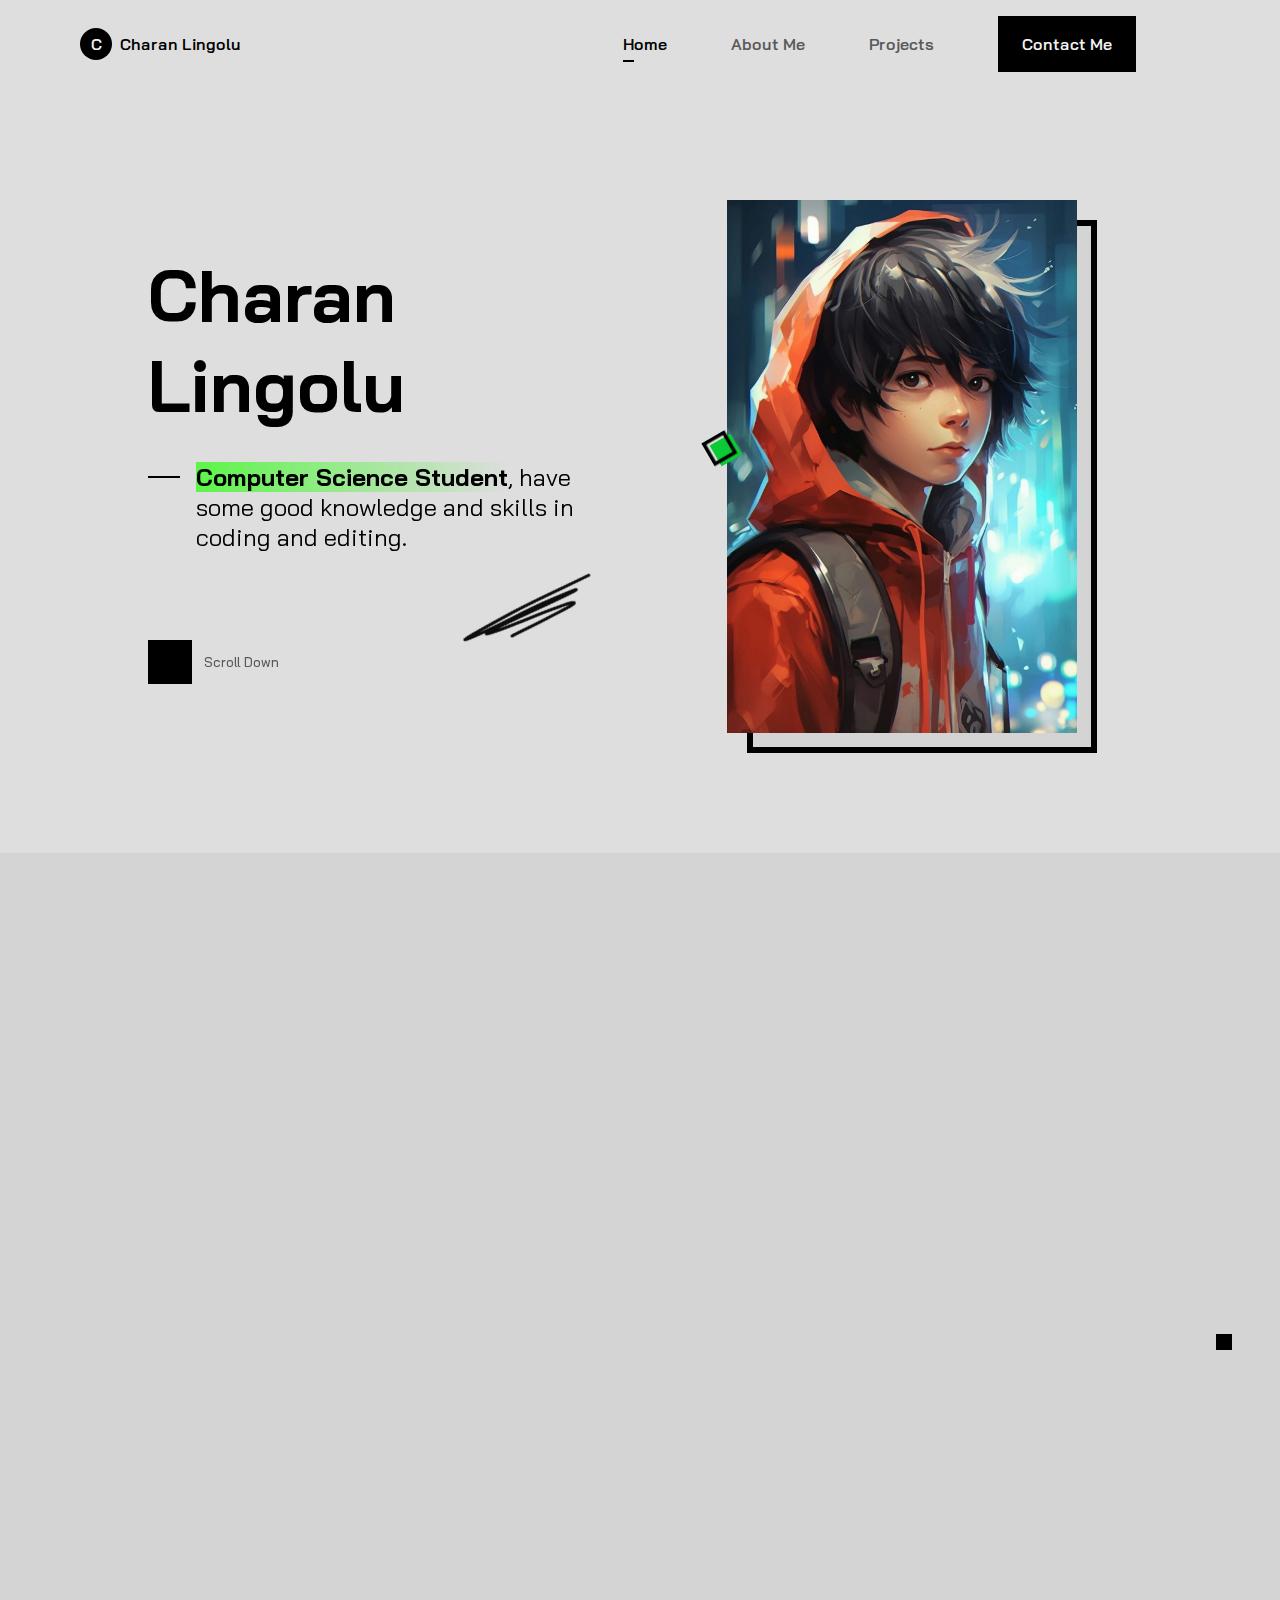
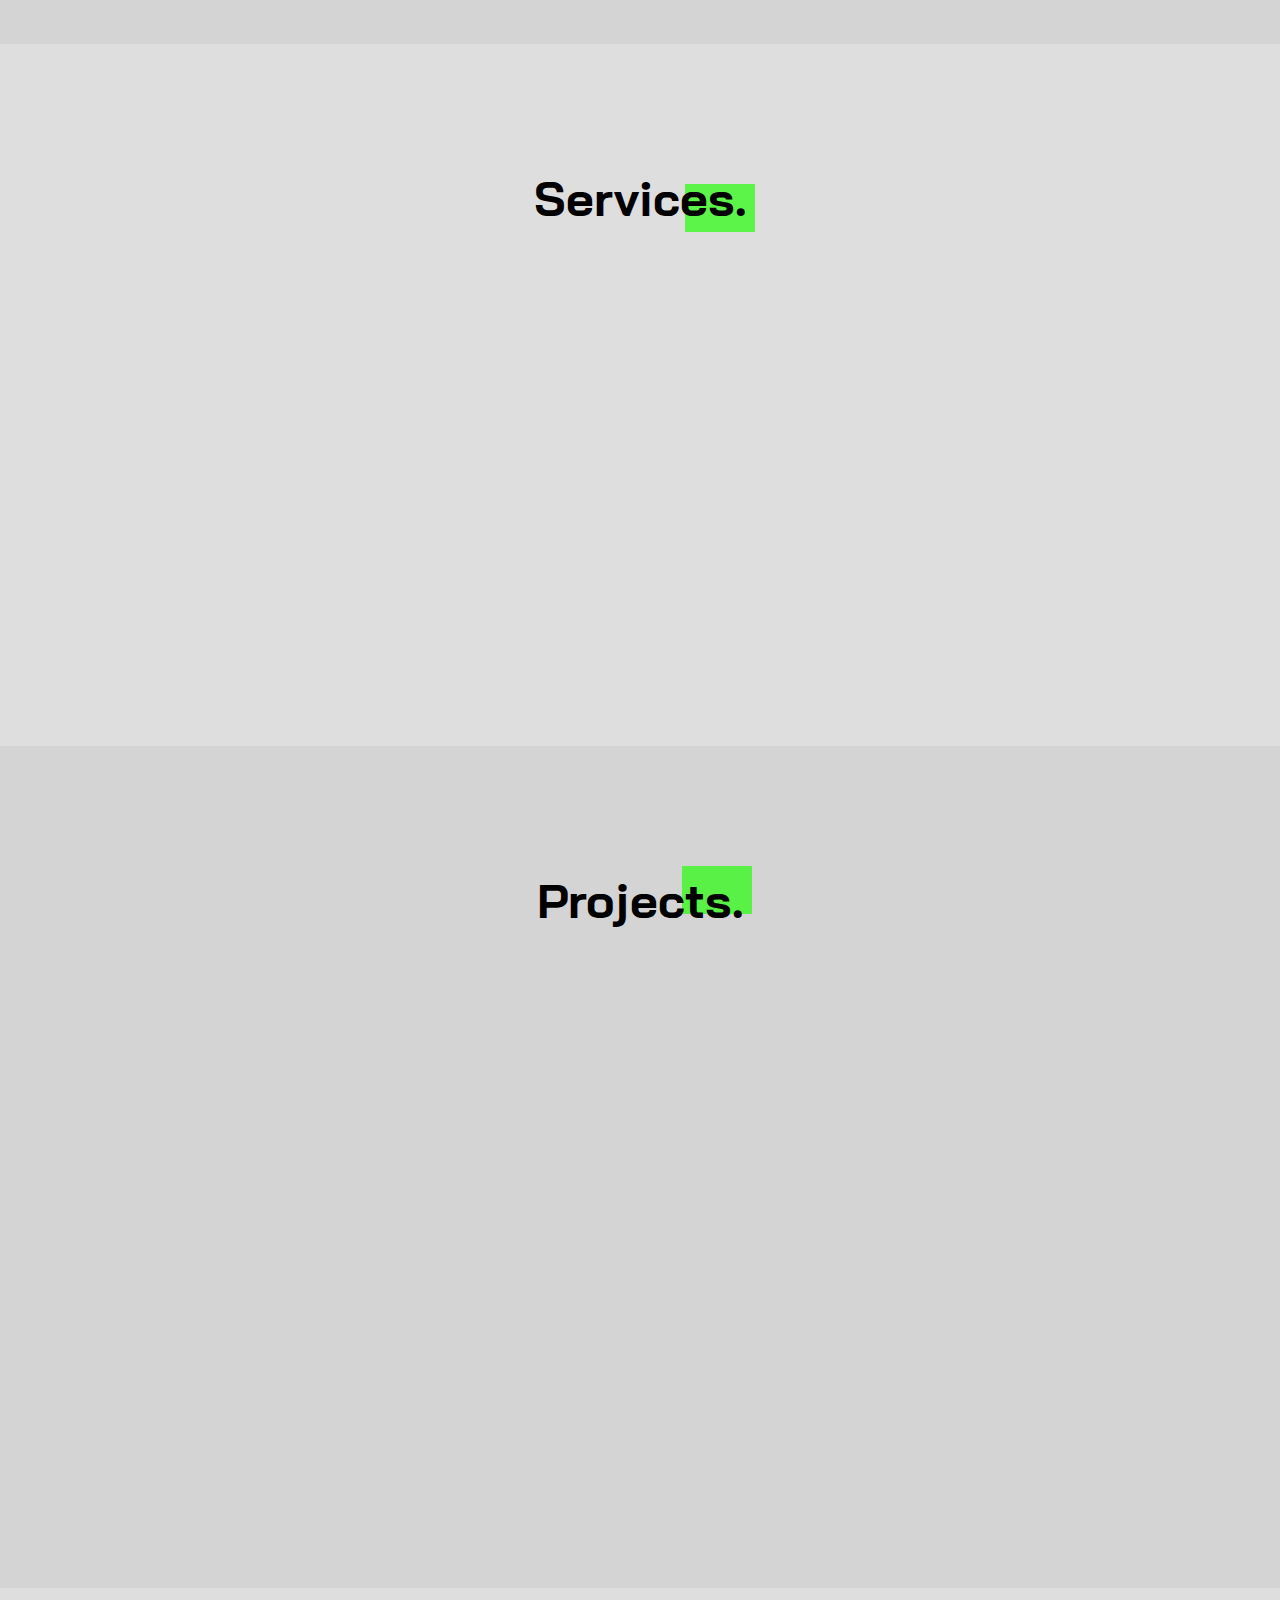
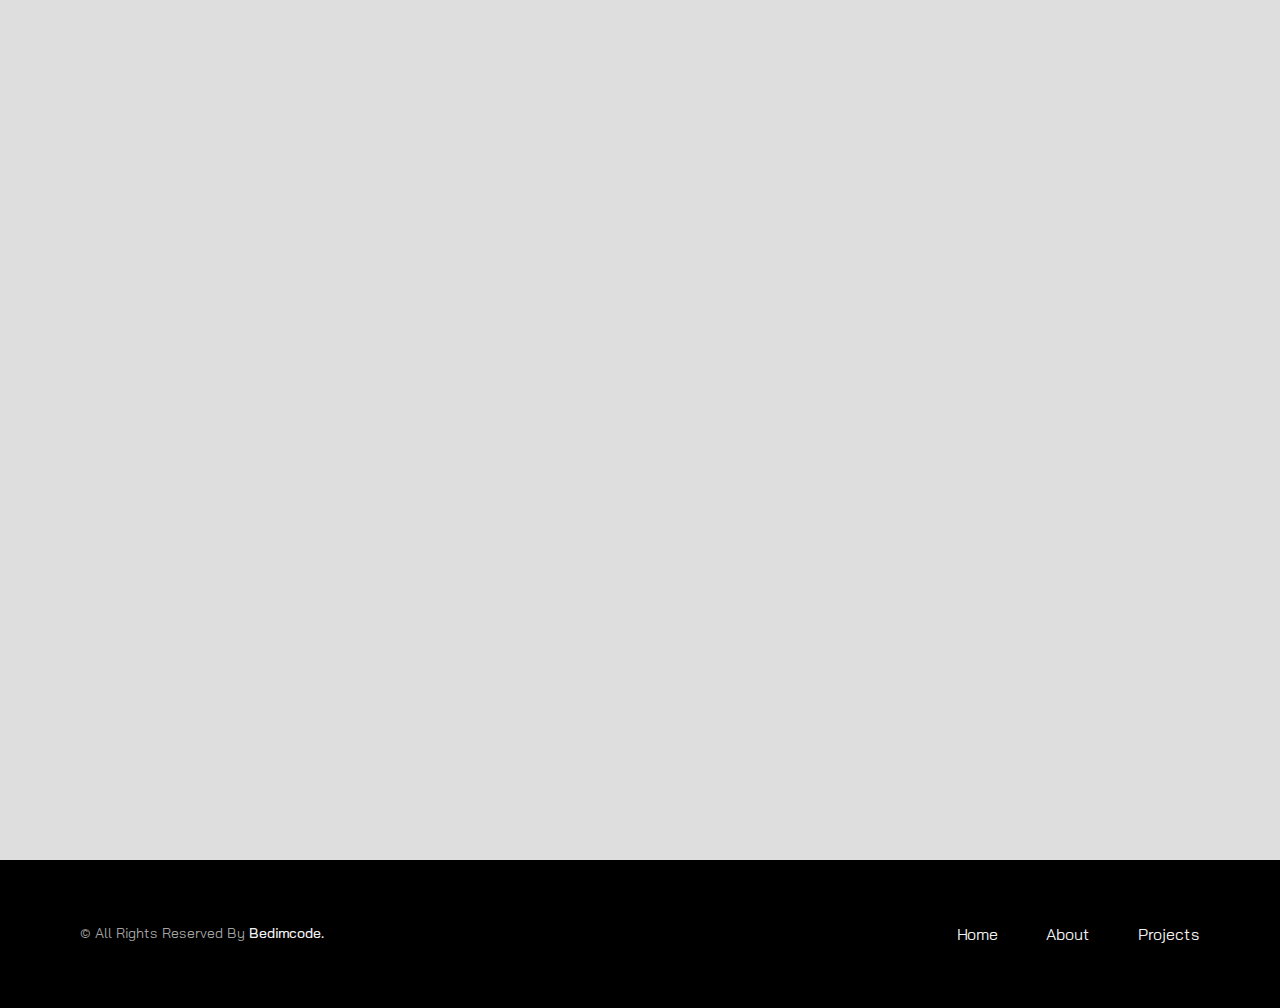
==== index.html @ b02ec32b "Add files via upload" ====
<!DOCTYPE html>
   <html lang="en">
   <head>
      <meta charset="UTF-8">
      <meta name="viewport" content="width=device-width, initial-scale=1.0">

      <!--=============== FAVICON ===============-->
      <link rel="shortcut icon" href="LC logo.jpg" type="image/x-icon">

      <!--=============== REMIXICONS ===============-->
      <link rel="stylesheet" href="https://cdnjs.cloudflare.com/ajax/libs/remixicon/3.5.0/remixicon.css" crossorigin="">

      <!--=============== CSS ===============-->
      <link rel="stylesheet" href="portfolio.css">

      <title>Responsive portfolio website Charan Lingolu</title>
   </head>
   <body>
      <!--==================== HEADER ====================-->
      <header class="header" id="header">
         <nav class="nav container">
            <a href="#" class="nav__logo">
                <span class="nav__logo-circle">C</span>
                <span class="nav__logo-name">Charan Lingolu</span>
            </a>

            <div class="nav__menu" id="nav-menu">
                <span class="nav__title">Menu</span>
                
                <h3 class="nav__name">Charan</h3>

                <ul class="nav__list">
                    <li class="nav__item">
                        <a href="#home" class="nav__link active-link">Home</a>
                    </li>

                    <li class="nav__item">
                        <a href="#about" class="nav__link">About Me</a>
                    </li>
                    
                    <li class="nav__item">
                        <a href="#projects" class="nav__link">Projects</a>
                    </li>

                    <li class="nav__item">
                        <a href="#contact" class="nav__link nav__link-button">Contact Me</a>
                    </li>
                </ul>

                <!-- Close button  -->
                <div class="nav__close" id="nav-close">
                    <i class="ri-close-line"></i>
                </div>
            </div>

            <div class="nav__buttons">
                <!-- Theme button -->
                <i class="ri-moon-line change-theme" id="theme-button"></i>

                <!-- Toggle button -->
                <div class="nav__toggle" id="nav-toggle">
                    <i class="ri-menu-4-line"></i>
                </div>
            </div>
         </nav>
      </header>

      <!--==================== MAIN ====================-->
      <main class="main">
         <!--==================== HOME ====================-->
            <section class="home section" id="home">
                <div class="home__container container grid">
                    <h1 class="home__name">
                        Charan Lingolu
                    </h1>

                    <div class="home__perfil">
                         <div class="home__image">
                            <img src="profile_1.1.jpg" alt="image" class="home__img">
                            <div class="home__shadow"></div>

                            <img src="curved-arrow.svg" alt="" class="home__arrow">
                            <img src="random-lines.svg" alt="" class="home__line">

                        <div class="geometric-box"></div>
                    </div>

                    <div class="home__social">
                        <a href="https://www.instagram.com/" target="_blank" class="home__social-link">
                            <i class="ri-instagram-line"></i>
                        </a>

                        <a href="https://www.linkedin.com/" target="_blank" class="home__social-link">
                            <i class="ri-linkedin-box-line"></i>
                        </a>

                        <a href="https://github.com/" target="_blank" class="home__social-link">
                            <i class="ri-github-line"></i>
                        </a>
                    </div>
                </div>

                <div class="home__info">
                    <p class="home__description">
                        <b>Computer Science Student</b>, have some good
                        knowledge and skills in coding and editing.  
                    </p>

                    <a href="#about" class="home__scroll">
                        <div class="home__scroll-box">
                            <i class="ri-arrow-down-s-line"></i>
                        </div>

                        <span class="home__scroll-text">Scroll Down</span>
                    </a>
                </div>
            </div>
         </section>

         <!--==================== ABOUT ====================-->
         <section class="about section" id="about">
            <div class="about__container container grid">
                <h2 class="section__title-1">
                    <span>About Me.</span>
                </h2>

                <div class="about__perfil">
                    <div class="about__image">
                        <img src="profile_2.1.jpg" alt="" class="about__img">

                        <div class="about__shadow"></div>

                        <div class="geometric-box"></div>
                        <img src="random-lines.svg" alt="" class="about__line">
                        <div class="about__box"></div>
                    </div>
                </div>

                <div class="about__info">
                    <p class="about__description">
                        Passionate about <b>Editing</b> of
                        <b>photo/video</b>, have some good
                        experience and usually post some of 
                        work in social media.
                    </p>

                    <ul class="about__list">
                        <li class="about__item">
                            <b>My Skills Are: </b> HTML, CSS, JS, 
                            Git & GitHub, PremierePro, Photoshop, AfterEffects.
                        </li>
                    </ul>
                    
                    <div class="about__buttons">
                        <a href="#contact" class="button">
                            <i class="ri-send-plane-line"></i>Contact Me
                        </a>

                        <a href="https://www.linkedin.com/" target="_blank" class="button__ghost">
                            <i class="ri-linkedin-box-line"></i>
                        </a>
                    </div>
                </div>
            </div>
         </section>

         <!--==================== SERVICES ====================-->
         <section class="services section">
            <h2 class="section__title-2">
                <span>Services.</span>
            </h2>

            <div class="services__container container grid">
                <article class="services__card">
                    <div class="services__border"></div>

                    <div class="services__content">
                        <div class="services__icon">
                            <div class="services__box"></div>
                            <i class="ri-layout-4-line"></i>
                        </div>

                        <h2 class="services__title">Web Design</h2>

                        <p class="services__description">
                            Beautiful and elegant designs with 
                            interfaces that are intuitive, efficient 
                            and pleasant  to use for the user.
                        </p>
                    </div>
                </article>

                <article class="services__card">
                    <div class="services__border"></div>

                    <div class="services__content">
                        <div class="services__icon">
                            <div class="services__box"></div>
                            <i class="ri-code-box-line"></i>
                        </div>

                        <h2 class="services__title">Development</h2>

                        <p class="services__description">
                            Custom web development tailored to your 
                            specifications, designed to provide a 
                            flawless user experience.
                        </p>
                    </div>
                </article>

                <article class="services__card">
                    <div class="services__border"></div>

                    <div class="services__content">
                        <div class="services__icon">
                            <div class="services__box"></div>
                            <i class="ri-smartphone-line"></i>
                        </div>

                        <h2 class="services__title">Editing</h2>

                        <p class="services__description">
                            Edit anykind of photo/video 
                            with some good design and pattern.
                        </p>
                    </div>
                </article>
            </div>
         </section>

         <!--==================== PROJECTS ====================-->
         <section class="projects section" id="projects">
            <h2 class="section__title-1">
                <span>Projects.</span>
            </h2>

            <div class="projects__container container grid">
            <!-- project 1 -->
                <article class="projects__card">
                    <div class="projects__image">
                        <img src="project-1.png" alt="image" class="projects__img">

                        <a href="https://CharanLingolu.github.io/Netflix/" class="projects__button button">
                            <i class="ri-arrow-right-up-line"></i>
                        </a>
                    </div>

                    <div class="projects__content">
                        <h3 class="projects__subtitle">Website</h3>
                        <h2 class="projects__title">Netflix Clone</h2>

                        <p class="projects__description">
                            I created a Netflix clone project using HTML and CSS, aiming to replicate the popular streaming platform's user interface and design. This project features a responsive layout that adapts to various screen sizes, just like the real Netflix website.
                        </p>
                    </div>

                    <div class="projects__buttons">
                        <a href="https://github.com/CharanLingolu/Netflix" target="_blank" class="projects__link">
                            <i class="ri-github-line"></i>View 
                        </a>
                    </div>
                </article>
                <!-- project 2 -->
                <article class="projects__card">
                    <div class="projects__image">
                        <img src="project-2.png" alt="image" class="projects__img">

                        <a href="https://CharanLingolu.github.io/weather/" class="projects__button button">
                            <i class="ri-arrow-right-up-line"></i>
                        </a>
                    </div>

                    <div class="projects__content">
                        <h3 class="projects__subtitle">Website</h3>
                        <h2 class="projects__title">weather</h2>

                        <p class="projects__description">
                            Just brought the weather experience to life with my HTML and CSS skills! Created a personalized Amazon clone from scratch, nailing down the layout, design, and details.I certainly learnt new things and gained experience during this journey.
                        </p>
                    </div>

                    <div class="projects__buttons">
                        <a href="https://github.com/CharanLingolu/weather" target="_blank" class="projects__link">
                            <i class="ri-github-line"></i>View 
                        </a>
                    </div>
                </article>
            </div>
         </section>

         <!--==================== CONTACT ====================-->
         <section class="contact section" id="contact">
            <div class="contact__container grid">
                <div class="contact__data">
                    <h2 class="section__title-2">
                        <span>Contact Me.</span>
                    </h2>

                    <p class="contact__description-1">
                        I will read all emails. Send me any 
                        message you want and I'll get back to you.
                    </p>

                    <p class="contact__description-2">
                        I need your <b>Name</b> and <b>Email Address</b>, but 
                        you won't receive anything other than your reply.
                    </p>

                    <div class="geometric-box"></div>
                </div>

                <div class="contact__mail">
                    <h2 class="contact__title">
                        Send Me A Message
                    </h2>

                    <form action="" class="contact__form" id="contact-form">
                        <div class="contact__group">
                            <div class="contact__box">
                                <input type="text" name="user_name" class="contact__input" id="name" required placeholder="First Name">
                                <label for="name" class="contact__label">First Name</label>
                            </div>
                            
                            <div class="contact__box">
                                <input type="email" name="user_email" class="contact__input" id="email" required placeholder="Email Address">
                                <label for="email" class="contact__label">Email Address</label>
                            </div>
                        </div>

                            <div class="contact__box">
                                <input type="text" name="user_subject" class="contact__input" id="subject" required placeholder="Subject">
                                <label for="subject" class="contact__label">Subject</label>
                            </div>

                            <div class="contact__box contact__area">
                                <textarea name="user_message" id="message" class="contact__input" required placeholder="Message"></textarea>
                                <label for="message" class="contact__label">Message</label>
                            </div>

                            <p class="contact__message" id="contact-message"></p>

                            <button type="submit" class="contact__button button">
                                <i class="ri-send-plane-line"></i>Send Message
                            </button>
                    </form>
                </div>

                <div class="contact__social">
                    <img src="curved-arrow.svg" alt="" class="contact__social-arrow">

                    <div class="contact__social-data">
                        <div>
                            <p class="contact__social-description-1">
                                Does not send emails
                            </p>

                            <p class="contact__social-description-2">
                                Write me on my social networks
                            </p>
                        </div>

                        <div class="contact__social-links">
                            <a href="https://www.facebook.com/" target="_blank" class="contact__social-link">
                                <i class="ri-facebook-circle-line"></i>
                            </a>

                            <a href="https://www.instagram.com/" target="_blank" class="contact__social-link">
                                <i class="ri-instagram-line"></i>
                            </a>

                            <a href="https://www.linkedin.com/" target="_blank" class="contact__social-link">
                                <i class="ri-linkedin-box-line"></i>
                            </a>
                        </div>
                    </div>
                </div>
            </div>
         </section>
      </main>

      <!--==================== FOOTER ====================-->
      <footer class="footer">
         <div class="footer__container container grid">
            <ul class="footer__links">
                <li>
                    <a href="#home" class="footer__link">Home</a>
                </li>

                <li>
                    <a href="#about" class="footer__link">About</a>
                </li>

                <li>
                    <a href="#projects" class="footer__link">Projects</a>
                </li>
            </ul>

            <span class="footer__copy">
                &#169; All Rights Reserved By 
                <a href="#">Bedimcode.</a>
            </span>
         </div>
      </footer>

      <!--========== SCROLL UP ==========-->
      <a href="#" class="scrollup" id="scroll-up">
        <i class="ri-arrow-up-s-line"></i>
      </a>

      <!--=============== SCROLLREVEAL ===============-->
      <script src="/scrollreveal.min.js"></script>
      
      <!--=============== EMAIL JS ===============-->
      <script src="https://cdn.jsdelivr.net/npm/@emailjs/browser@3/dist/email.min.js"></script>

      <!--=============== MAIN JS ===============-->
      <script src="portfolio.js"></script>
   </body>
</html>
---- portfolio.css ----
/*=============== GOOGLE FONTS ===============*/
@import url("https://fonts.googleapis.com/css2?family=Bai+Jamjuree:wght@400;500;600;700&display=swap");

/*=============== VARIABLES CSS ===============*/
:root {
  --header-height: 3.5rem;

  /*========== Colors ==========*/
  /*Color mode HSL(hue, saturation, lightness)*/
  --first-color: rgb(12, 202, 53);
  --black-color: hsl(0, 0%, 0%);
  --black-color-light: hsl(0, 0%, 40%);
  --white-color: hsl(0, 0%, 95%);
  --title-color: hsl(0, 0%, 0%);
  --text-color: hsl(0, 0%, 35%);
  --text-color-light: hsl(0, 0%, 64%);
  --body-color: hsl(0, 0%, 87%);
  --container-color: hsl(0, 0%, 83%);

  /*========== Font and typography ==========*/
  /*.5rem = 8px | 1rem = 16px ...*/
  --body-font: "Bai Jamjuree", sans-serif;
  --biggest-font-size: 2.5rem;
  --h1-font-size: 1.75rem;
  --h2-font-size: 1.25rem;
  --h3-font-size: 1.125rem;
  --normal-font-size: .938rem;
  --small-font-size: .813rem;
  --smaller-font-size: .75rem;

  /*========== Font weight ==========*/
  --font-regular: 400;
  --font-medium: 500;
  --font-semi-bold: 600;
  --font-bold: 700;

  /*========== z index ==========*/
  --z-tooltip: 10;
  --z-fixed: 100;
}

/*========== Responsive typography ==========*/
@media screen and (min-width: 1150px) {
  :root {
    --biggest-font-size: 4.5rem;
    --h1-font-size: 3rem;
    --h2-font-size: 1.5rem;
    --h3-font-size: 1.25rem;
    --normal-font-size: 1rem;
    --small-font-size: .875rem;
    --smaller-font-size: .813rem;
  }
}

/*=============== BASE ===============*/
* {
  box-sizing: border-box;
  padding: 0;
  margin: 0;
}

html {
  scroll-behavior: smooth;
}

body {
  font-family: var(--body-font);
  font-size: var(--normal-font-size);
  background-color: var(--body-color);
  color: var(--text-color);
  transition: background-color .4s; /* For dark mode*/
}

h1, h2, h3, h4 {
  color: var(--title-color);
  font-weight: var(--font-bold);
}

ul {
  list-style: none;
}

a {
  text-decoration: none;
}

img {
  display: block;
  max-width: 100%;
  height: auto;
}

/*=============== THEME ===============*/
.nav__buttons{
  display: flex;
  align-items: center;
  column-gap:  1rem;
}

.change-theme{
  font-size: 1.25rem;
  color: var(--title-color);
  cursor: pointer;
  transition: color .3s;
}

/*========== Variables Dark theme ==========*/
body.dark-theme{
  --first-color: rgb(12, 202, 53);
  --black-color: hsl(0, 0%, 18%);
  --black-color-light: hsl(0, 0%, 30%);
  --title-color: hsl(0, 0%, 95%);
  --text-color: hsl(0, 0%, 70%);
  --body-color: hsl(0, 0%, 8%);
  --container-color: hsl(0, 0%, 12%);
}

/*========== 
	Color changes in some parts of 
	the website, in dark theme
==========*/
.dark-theme .shadow-header{
  box-shadow: 0 1px 12px hsla(0, 0%, 0%, .6);
}

.dark-theme .section__title-1::after,
.dark-theme .section__title-2::after{
  background-color: hsla(113, 100%, 50%, 0.673);
}

.dark-theme :is(.home__arrow, .home__line, .about__line){
  filter: none;
}

.dark-theme .home__description b{
  background: linear-gradient(90deg,
              hsla(113, 100%, 50%, 0.673),
              hsla(14, 80%, 50%, .0));
}

.dark-theme .about__item b{
  background: linear-gradient(90deg,  
  hsla(12, 15%, 62%, 0.2),
  hsla(0, 0%, 0%, 0));
}

.dark-theme .projects__title{
  background: linear-gradient(90deg,  
  hsla(187, 21%, 59%, 0.177),
  hsla(0, 0%, 0%, 0));
}
.dark-theme :is(.button__ghost, .services__icon i){
  color: var(--white-color);
}

.dark-theme .projects__card:hover{
  background-color: var(--body-color);
}

.dark-theme :is(.contact__mail, .contact__input, .contact__label){
  background-color: var(--container-color);
}

.dark-theme .footer{
  background-color: hsl(0, 0%, 4%);
}

.dark-theme::-webkit-scrollbar{
  background-color: hsl(0, 0%, 20%);
}

.dark-theme::-webkit-scrollbar-thumb{
  background-color: hsl(0, 0%, 30%);
}

.dark-theme::-webkit-scrollbar-thumb:hover{
  background-color: hsl(0, 0%, 40%);
}

/*=============== REUSABLE CSS CLASSES ===============*/
.container {
  max-width: 1120px;
  margin-inline: 1.5rem;
}

.grid {
  display: grid;
  gap: 1.5rem;
}

.section {
  padding-block: 4rem 2rem;
}

.section__title-1, 
.section__title-2 {
  position: relative;
  font-size: var(--h1-font-size);
  width: max-content;
  margin: .75rem auto 2rem;
}

.section__title-1 span, 
.section__title-2 span {
  z-index: 5;
  position: relative;
}

.section__title-1::after, 
.section__title-2::after {
  content: "";
  width: 40px;
  height: 28px;
  background-color: hsla(113, 100%, 50%, 0.673);
  position: absolute;
  top: -4px;
  right: -8px;
}

.section__title-2::after {
  top: initial;
  bottom: -4px;
}

.geometric-box {
  position: absolute;
  width: 20px;
  height: 20px;
  background-color: var(--first-color);
  rotate: -30deg;
}

.geometric-box::after {
  content: "";
  position: absolute;
  width: 16px;
  height: 16px;
  border: 3px solid var(--black-color);
  left: -5px;
  top: -5px;
}

.main {
  overflow: hidden; /* For animation ScrollReveal */
}

/*=============== HEADER & NAV ===============*/
.header{
    position: fixed;
    width: 100%;
    top: 0;
    left: 0;
    background-color: var(--body-color);
    z-index: var(--z-fixed);
    transition: box-shadow .4s, background-color .4s;
}

.nav{
    position: relative;
    height: var(--header-height);
    display: flex;
    justify-content: space-between;
    align-items: center;
}

.nav__logo{
    display: flex;
    column-gap: .5rem;
    align-items: center;
    font-weight: var(--font-semi-bold);
    color: var(--title-color);
}

.nav__logo-circle,
.nav__toggle{
    width: 32px;
    height: 32px;
    background-color: var(--black-color);
    color: var(--white-color);
    display: grid;
    place-items: center;
}

.nav__logo-circle{
    border-radius: 50%;
}

.nav__toggle{
    font-size: 1.25rem;
    cursor: pointer;
}

/* Navigation for mobile devices */
@media screen and (max-width : 1150px){
    .nav__menu{
        position: fixed;
        top: -100%;
        left: 0;
        background-color: hsla(0, 0%, 0%, .75);
        width: 100%;
        padding-block: 1.8rem 5rem;
        text-align: center;
        backdrop-filter: blur(8px);
        transition: top .4s;
    }
}

.nav__title,
.nav__name,
.nav__close{
    color: var(--white-color);
}

.nav__title{
    display: block;
    font-size: var(--small-font-size);
    font-weight: var(--font-semi-bold);
    margin-bottom: 3.5rem;
}

.nav__name{
    position: relative;
    width: max-content;
    margin: 0 auto 3rem;
    font-size: var(--h2-font-size);
}

.nav__name::after,
.nav__name::before{
  content: '';
  width: 40px;
  height: 1px;
  background-color: var(--text-color-light);
  position: absolute;
  top: 50%;
  left: -4rem;
}

.nav__name::before{
  left: initial;
  right: -4rem;
}

.nav__list{
  display: flex;
  flex-direction: column;
  row-gap: 2.5rem;
} 

.nav__link{
  position: relative;
  color: var(--text-color-light);
  font-size: var(--h3-font-size);
  font-weight: var(--font-semi-bold);
  transition: color .3s;
}

.nav__link::after{
  content: '';
  width: 0;
  height: 2px;
  background-color: var(--white-color);
  position: absolute;
  left: 0;
  bottom: -.5rem;
  transform: width  .3s;
}

.nav__link:hover{
  color: var(--white-color);
}

.nav__link:hover::after{
  width: 25%;
}

.nav__close{
  position: absolute;
  font-size: 1.5rem;
  top: 1rem;
  right: 1.5rem;
  cursor: pointer;
}

/* Show menu */
.show-menu{
  top: 0;
}

/* Add shadow header */
.shadow-header{
  box-shadow: 0 1px 16px hsla(0, 0%, 0%, .12);
}

/* Active link */
.active-link{
  color: var(--white-color);
}

.active-link::after{
  width: 25%;
}

/*=============== HOME ===============*/
.home__container{
  padding-top: 2rem;
}

.home__name{
  font-size: var(--biggest-font-size);
  text-align: center;
}

.home__perfil{
  position: relative;
  justify-self: center;
}

.home__image{
  width: 220px;
}

.home__img{
  position: relative;
  z-index: 10;
}

.home__shadow{
  width: 100%;
  height: 100%;
  background-color: var(--container-color);
  position: absolute;
  bottom: -.75rem;
  right: -.75rem;
  border: 4px solid var(--black-color);
  z-index: 5;
  transition: background-color .4s;
}

.home__arrow,
.home__line{
  position: absolute;
  filter: invert(1);
  width: 50px;
  transition: filter .4s;
}

.home__arrow{
  left: 40%;
  bottom: -4rem;
}

.home__line{
  right: -2rem;
  bottom: -.5rem;
}

.home__perfil .geometric-box{
  top: 2.5rem;
  left: -.7rem;
  z-index: 10;
}

.home__social{
  height: max-content;
  position: absolute;
  left: -3rem;
  top: 0;
  bottom: 0;
  margin: auto 0;
  display: grid;
  row-gap: 1rem;
}

.home__social-link{
  background-color: var(--black-color-light);
  color: var(--white-color);
  font-size: 1.25rem;
  padding: 6px;
  display: grid;
  place-items: center;
  transition: background-color .3s;
}

.home__social-link:hover{
  background-color: var(--black-color);
}

.home__info{
  margin-top: 4rem;
}

.home__description{
  text-align: center;
  color: var(--title-color);
  margin-bottom: 1.5rem;
}

.home__description b{
  background: linear-gradient(90deg,  
              hsla(113, 100%, 50%, 0.673),
              hsla(14, 98%, 50%, 0));
}

.home__scroll{
  display: block;
  width: max-content;
  margin: 0 auto;
}

.home__scroll-text{
  display: none;
}

.home__scroll-box{
  background-color: var(--black-color);
  color: var(--white-color);
  width: 36px;
  height: 36px;
  display: grid;
  place-items: center;
  font-size: 1rem;
  cursor: pointer;
  overflow: hidden;
  transition: background-color .4s;
}

.home__scroll-box i{
  animation: scroll-down 3s infinite;
}

/* Animate scroll icon */
@keyframes scroll-down{
  0%{
    transform: translateY(-1rem);
    opacity: 0;
  }
  50%{
    transform: translateY(0);
    opacity: 1;
  }
  100%{
    transform: translateY(.6rem);
    opacity: 0;
  }
}

/*=============== BUTTON ===============*/
.button,
.button__ghost{
  display: flex;
  align-items: center;
  justify-content: center;
  column-gap: .5rem;
}

.button{
  background-color: var(--black-color);
  padding: 1.1rem 1.5rem;
  color: var(--white-color);
  font-weight: var(--font-medium);
  transition: background-color .4s;
}

.button i{
  font-size: 1.25rem;
}

.button:hover{
  background-color: var(--first-color);
}

.button__ghost{
  border: 3px solid var(--black-color);
  color: var(--black-color);
  padding: .5rem;
  transition: border .4s, color 4.s;
}

.button__ghost i{
  font-size: 1.25rem;
}

.button__ghost:hover{
  border: 3px solid var(--first-color);
}

/*=============== ABOUT ===============*/
.about{
  background-color: var(--container-color);
  transition: background-color .4s;
}

.about__container{
  row-gap: 0;
}

.about__perfil{
  position: relative;
  justify-self: center;
  margin-block: 2.5rem 4.5rem;
}

.about__image{
  width: 220px;
}

.about__img{
  position: relative;
  border: 4px solid var(--white-color);
  z-index: 1;
}

.about__shadow,
.about__line,
.about__box{
  position: absolute;
}

.about__shadow{
  width: 150px;
  height: 385px;
  background-color: var(--body-color);
  top: -2.5rem;
  right: -3.5rem;
  border-bottom: 4px solid var(--first-color);
  transition: background-color .4s;
}

.about__perfil .geometric-box{
  top: 1.5rem;
  right: -2.8rem;
}

.about__line{
  filter: invert(1);
  right: -1.25rem;
  top: 6rem;
  width: 50px;
  transition: filter .4s;
}

.about__box{
  width: 40px;
  height: 40px;
  background-color: var(--first-color);
  right: -.5rem;
  bottom: 1.5rem;
}

.about__info{
  padding-left: 1.25rem;
}

.about__description{
  position: relative;
  color: var(--title-color);
  margin-bottom: 1.5rem;
}

.about__description::after{
  content: '';
  width: 20px;
  height: 1px;
  background-color: var(--title-color);
  position: absolute;
  left: -1.75rem;
  top: .5rem;
}

.about__list{
  list-style:square;
  color: var(--title-color);
  margin-bottom: 3rem;
}
.about__item b{
  background: linear-gradient(90deg,  
  hsla(0, 0%, 0%, .2),
  hsla(0, 0%, 0%, 0));
}

.about__buttons{
  display: flex;
  justify-content: center;
  align-items: center;
  column-gap: 1rem;
}

/*=============== SERVICES ===============*/
.services__container{
  grid-template-columns: 250px;
  justify-content: center;
  row-gap: 2rem;
  padding-top: 1rem;
}

.services__card{
  position: relative;
}

.services__content{
  height: 100%;
  background-color: var(--body-color);
  border: 4px solid var(--black-color);
  padding: 6rem 1rem 3rem;
  z-index: 5;
  position: relative;
  transition: background-color .4s, border 4s;
}

.services__border{
  position: absolute;
  width: 100%;
  height: 100%;
  border: 4px solid var(--first-color);
  top: 0;
  left: 0;
  transition: transform .4s;
}

.services__card:hover .services__border{
  transform: translate(.75rem, .75rem)
}

.services__icon{
  position: relative;
  display: inline-block;
}

.services__icon i{
  font-size: 2rem;
  color: var(--black-color);
  position: relative;
  z-index: 5;
}

.services__box{
  position: absolute;
  width: 24px;
  height: 24px;
  background-color: var(--first-color);
  right: -2px;
  top: -2px;
}

.services__title{
  font-size: var(--h2-font-size);
  margin-bottom: 1.25rem;
}

/*=============== PROJECTS ===============*/
.projects{
  background-color: var(--container-color);
  transition: background-color .4s;
}

.projects__container{
  row-gap: 2rem;
}

.projects__card{
  padding: 1rem 1rem 2rem;
  transition: background-color .4s;
}

.projects__image{
  position: relative;
  margin-bottom: .75rem;
}

.projects__button{
  position: absolute;
  right: 1rem;
  bottom: -1.5rem;
  padding: 1rem;
}

.projects__content{
  margin-bottom: 1.25rem;
}

.projects__subtitle{
  position: relative;
  display: inline-block;
  font-size: var(--small-font-size);
  font-weight: var(--font-medium);
  color: var(--text-color);
  margin-bottom: .75rem;
  padding-left: 1.75rem;
}

.projects__subtitle::after{
  content: '';
  width: 20px;
  height: 1px;
  background-color: var(--text-color);
  position: absolute;
  top: 50%;
  left: 0;
}

.projects__title{
  font-size: var(--h3-font-size);
  margin-bottom: .75rem;
}
.projects__title{
  background: linear-gradient(90deg,  
  hsla(0, 0%, 0%, .1),
  hsla(0, 0%, 0%, 0));
}

.projects__buttons{
  display: flex;
  align-items: center;
  column-gap: 1rem;
}

.projects__link{
  display: flex;
  align-items: center;
  column-gap: .25rem;
  color: var(--text-color);
  font-size: var(--small-font-size);
  font-weight: var(--font-medium);
  transition: color .4s;
}

.projects__link i{
  font-size: 1.5rem;
  color: var(--title-color);
  transition: color .4s;
}

.projects__link:hover,
.projects__link:hover i{
  color: var(--first-color);
}

.projects__card:hover{
  background-color: var(--white-color);
}

/*=============== CONTACT ===============*/
.contact{
  padding-bottom: 0;
}

.contact__container{
  position: relative;
  grid-template-rows: 300px max-content max-content;
  row-gap: 0;
}

.contact__data{
  position: relative;
  width: 300px;
  height: 300px;
  background-color: var(--container-color);
  padding: 3rem 1.5rem 3.5rem;
  margin-left: auto;
  border-bottom: 4px solid var(--first-color);
  z-index: 5;
  transition: background-color .4s;
}

.contact__data .section__title-2{
  margin: 0 0 1.5rem;
  transform: translateX(-3rem);
}

.contact__description-1{
  color: var(--title-color);
  font-weight: var(--font-medium);
  margin-bottom: 2rem;
}

.contact__description-2{
  color: var(--title-color);
  font-size: var(--small-font-size);
}

.contact__data .geometric-box{
  top: 2rem;
  right: 2.5rem;
}

.contact__mail{
  position: relative;
  background-color: var(--black-color);
  padding: 5rem 1.5rem 2.5rem;
  margin-top: -2.5rem;
  transition: background-color .4s;
}

.contact__title{
  color: var(--white-color);
  font-size: var(--h2-font-size);
  margin-bottom: 2rem;
  text-align: center;
}

.contact__form,
.contact__group{
  display: grid;
  row-gap: 1.25rem;
}

.contact__form{
  position: relative;
}

.contact__box{
  position: relative;
  width: 100%;
  height: 58px;
}

.contact__input,
.contact__button{
  font-family: var(--body-font);
  font-size: var(--normal-font-size);
  outline: none;
  border: none;
}

.contact__input{
  position: absolute;
  width: 100%;
  height: 100%;
  background-color: var(--black-color);
  border: 3px solid var(--black-color-light);
  color: var(--white-color);
  padding: .5rem 1rem;
  font-weight: var(--font-medium);
  transition: border .4s, background-color .4s;
}

.contact__input::placeholder{
  color: var(--text-color-light);
  transition: opacity .4s;
}

.contact__input:focus{
  border: 3px solid var(--white-color);
}

.contact__input:-webkit-autofill{
  transition: background-color 6000s, color 6000s;
}

.contact__label{
  position: absolute;
  top: 8px;
  left: 10px;
  color: var(--text-color-light);
  font-size: var(--small-font-size);
  font-weight: var(--font-medium);
  background-color: var(--black-color);
  padding: 8px;
  pointer-events: none;
  transition: top .4s, opacity .4s, background-color .4s;
  opacity: 0;
}

.contact__form .contact__area{
  height: 10rem;
}

.contact__area textarea{
  resize: none;
  padding-top: 1rem;
}

.contact__button{
  background-color: var(--first-color);
  cursor: pointer;
}

/* Opaque placeholder */
.contact__input:focus::placeholder{
  opacity: 0;
}

/* Move label up & sticky label */
.contact__input:focus + .contact__label,
.contact__input:not(:placeholder-shown).contact__input:not(:focus) + .contact__label{
  opacity: 1;
  top: -16px;
}

.contact__social{
  display: grid;
  row-gap: 1rem;
  background-color: hsl(0, 0%, 10%);
  padding-block: 1rem 2rem;
  text-align: center;
}

.contact__social-arrow{
  width: 32px;
  margin: 0 auto;
}

.contact__social-data{
  display: flex;
  flex-direction: column;
  row-gap: 1.5rem;
}

.contact__social-description-1{
  color: var(--text-color-light);
  font-size: var(--small-font-size);
  margin-bottom: .5rem;
}

.contact__social-description-2{
  color: var(--white-color);
  font-size: var(--small-font-size);
  font-weight: var(--font-semi-bold);
}

.contact__social-links{
  display: flex;
  justify-content: center;
  column-gap: .75rem;
}

.contact__social-link{
  background-color: var(--black-color-light);
  padding: 6px;
  color: var(--white-color);
  font-size: 1.25rem;
  display: grid;
  place-items: center;
  transition: background-color .3s;
}

.contact__social-link:hover{
  background-color: var(--first-color);
}

.contact__message{
  color: var(--white-color);
  font-size: var(--small-font-size);
  position: absolute;
  bottom: -1.6rem;
  left: 0;
}

/*=============== FOOTER ===============*/
.footer{
  background-color: var(--black-color);
}

.footer__container{
  padding-block: 3rem 2rem;
  row-gap: 2.5rem;
}

.footer__links{
  display: flex;
  justify-content: center;
  column-gap: 2rem;
}

.footer__link{
  color: var(--white-color);
  transition: color .4s;
}

.footer__link:hover{
  color: var(--text-color-light);
}

.footer__copy{
  color: var(--text-color-light);
  font-size: var(--small-font-size);
  text-align: center;
}

.footer__copy a{
  color: var(--white-color);
  font-weight: var(--font-medium);
}

/*=============== SCROLL BAR ===============*/
::-webkit-scrollbar{
  width: .6rem;
  border-radius: .5rem;
  background-color: hsl(0, 0%, 65%);
}

::-webkit-scrollbar-thumb{
  border-radius: .5rem;
  background-color: hsl(0, 0%, 55%);
}

::-webkit-scrollbar-thumb:hover{
  background-color: hsl(0, 0%, 45%);
}

/*=============== SCROLL UP ===============*/
.scrollup{
  position: fixed;
  right: 1rem;
  bottom: -50%;
  background-color: var(--black-color);
  display: inline-flex;
  padding: 8px;
  font-size: 1.25rem;
  color: var(--white-color);
  z-index: var(--z-tooltip);
  transition: bottom .4s, transform .4s, background-color .4s;
}

.scrollup:hover{
  transform: translateY(-.5rem);
}

/* Show Scroll Up */
.show-scroll{
  bottom: 3rem;
}

/*=============== BREAKPOINTS ===============*/
/* For small devices */
@media screen and (max-width: 340px){
  .container{
    margin-inline: 1rem;
  }

  .home__image{
    width: 180px;
  }

  .about__image{
    width: 180px;
  }
  .about__shadow{
    height: 330px;
    right: -2.5rem;
  }

  .contact___data{
    width: 100%;
  }
  .contact___data .section__title-2{
    transform: translate(0);
  }
}

/* For medium devices */
@media screen and (min-width: 576px){
  .home__container,
  .about__container,
  .projects__container{
    grid-template-columns: 350px;
    justify-content: center;
  }

  .contact__data{
    width: 350px;
    padding: 4rem 1.5rem;
    margin-inline: auto;
  }
  .contact__container{
    grid-template-columns: 500px;
    justify-content: center;
  }
  .contact__group{
    grid-template-columns: repeat(2, 1fr);
    column-gap: 1rem;
  }
  .contact__social{
    background-color: transparent;
  }
  .contact__social-arrow{
    filter: invert(1);
  }
  .contact__social-description-1{
    color: var(--text-color);
  }
  .contact__social-description-2{
    color: var(--title-color);
  }
  .dark-theme .contact__social-arrow{
    filter: none;
  }
}

@media screen and (min-width: 768px){
  .services__container{
    grid-template-columns: repeat(2, 250px);
  }

  .projects__container{
    grid-template-columns: repeat(2, 350px);
  }
}

/* For large devices */
@media screen and (min-width: 1150px){
  .container{
    margin-inline: auto;
  }

  .section{
    padding-block: 7rem 2rem;
  }
  .section__title-1::after,
  .section__title-2::after{
    width: 70px;
    height: 48px;
  }

  .geometric-box{
    transform: scale(1.2);
  }

  .nav{
    height: calc(var(--header-height) + 2rem);
    column-gap: 4rem;
  }
  .nav__close,
  .nav__toggle,
  .nav__title,
  .nav__name{
    display: none;
  }
  .nav__list{
    flex-direction: row;
    column-gap: 4rem;
  }
  .nav__menu{
    margin-left: auto;
  }
  .nav__link{
    color: var(--text-color);
    font-size: var(--normal-font-size);
  }
  .nav__link:hover{
    color: var(--title-color);
  }
  .nav__link::after{
    background-color: var(--title-color);
  }

  .active-link{
    color: var(--title-color);
  }

  .nav__link-button{
    background-color: var(--black-color);
    color: var(--white-color);
    padding: 1.1rem 1.5rem;
  }
  .nav__link-button:hover{
    color: var(--white-color);
  }
  .nav__link-button::after{
    background-color: transparent;
  }

  .change-theme{
    color: var(--text-color);
  }
  .change-theme:hover{
    color: var(--title-color);
  }

  .home__container{
    grid-template-columns: repeat(2, 460px);
    gap: 2rem 4rem;
    align-items: center;
    padding-block: 5.5rem;
  }
  .home__perfil{
    grid-column: 2 / 3;
    grid-row: 1 / 3;
  }
  .home__image{
    width: 350px;
  }
  .home__shadow{
    right: -1.25rem;
    bottom: -1.25rem;
    border: 6px solid var(--black-color);
  }
  .home__name,
  .home__description{
    text-align: initial;
  }
  .home__name{
    align-self: flex-end;
  }
  .home__info{
    margin-top: 0;
    align-self: flex-start;
  }
  .home__description{
    position: relative;
    font-size: var(--h2-font-size);
    margin-bottom: 5.5rem;
    padding-left: 3rem;
  }
  .home__description::after{
    content: '';
    width: 32px;
    height: 2px;
    background-color: var(--title-color);
    position: absolute;
    left: 0;
    top: 14px;
  }
  .home__scroll{
    margin: 0;
    display: flex;
    align-items: center;
    column-gap: .75rem;
  }
  .home__scroll-text{
    display: block;
    color: var(--text-color);
    font-size: var(--smaller-font-size);
    font-weight: var(--font-medium);
  }
  .home__scroll-box{
    width: 44px;
    height: 44px;
  }
  .home__scroll-box i{
    font-size: 1.25rem;
  }
  .home__perfil .geometric-box{
    top: 15rem;
  }
  .home__arrow{
    top: 4.5rem;
    left: -8rem;
    rotate: 80deg;
    width: 80px;
  }
  .home__line{
    left: -15rem;
    bottom: 4rem;
    width: 80px;
    rotate: 30deg;
  } 
  .home__social{
    left: initial;
    right: -6rem,;
  }
  .home__social-link{
    font-size: 1.25rem;
    padding: .5rem;
  }

  .about__container{
    grid-template-columns: 440px 525px;
    gap: 1rem 9rem;
    align-items: center;
    padding-block: 1rem;
  }
  .about__perfil{
    order: -1;
    grid-row: 1 / 3;
  }
  .about__image{
    width: 350px;
  }
  .about__img{
    border: 8px solid var(--white-color);
  }
  .about__shadow{
    width: 240px;
    height: 615px;
    top: -4rem;
    right: -5.5rem;
    border-bottom: 6px solid var(--first-color);
  }
  .about__perfil .geometric-box{
    right: -4rem;
    top: -2rem;
  }
  .about__line{
    width: 80px;
    right: -2rem;
    top: 10rem;
  }
  .about__box{
    width: 64px;
    height: 64px;
    right: -.75rem;
  }
  .about__container .section__title-1{
    align-self: flex-end;
    margin-inline: 0;
  }
  .about__info{
    align-self: flex-start;
    padding-left: 3rem;
  }
  .about__description{
    font-size: var(--h2-font-size);
    margin-bottom: 2rem;
  }
  .about__description::after{
    width: 32px;
    height: 2px;
    left: -3rem;
    top: 14px;
  }
  .about__list{
    margin-bottom: 5rem;
  }
  .about__buttons{
    justify-content: initial;
  }

  .button__ghost{
    padding: .75rem;
  }
  .button__ghost i{
    font-size: 1.5rem;
  }

  .services__container{
    grid-template-columns: repeat(3, 282px);
    column-gap: 5rem;
    padding-block: 3rem 5rem;
  }
  .services__content{
    padding: 6.5rem 1.5rem 3.5rem;
    border: 6px solid var(--black-color);
  }
  .services__icon i{
    font-size: 3rem;
  }
  .services__box{
    width: 32px;
    height: 32px;
  }
  .services__title{
    margin-bottom: 1.5rem;
  }
  .services__card:hover .services__border{
    transform: translate(1.25rem, 1.25rem);
  }

  .projects__container{
    grid-template-columns: repeat(3, 352px);
    padding-block: 3rem 1rem;
  }
  .projects__card{
    padding: 1.25rem 1.25rem 2.5rem;
  }
  .projects__image{
    margin-bottom: 1rem;
  }
  .projects__content{
    margin-bottom: 2rem;
  }
  .projects__button{
    right: 1.25rem;
  }

  .contact__container{
    grid-template-columns: 440px 670px;
    grid-template-rows: initial;
    padding-bottom: 2rem;
  }
  .contact__mail{
    grid-column: 2 / 3;
    grid-row: 1 / 3;
    padding: 7rem 5.5rem 6rem 7.5rem;
    margin-top: 0;
  }
  .contact__title{
    font-size: var(--h3-font-size);
    text-align: initial;
  }
  .contact__box{
    height: 60px;
  }
  .contact__form .contact__area{
    height: 11rem;
  }
  .contact__button{
    margin-top: 1.25rem;
    width: max-content;
  }
  .contact__data{
    width: 392px;
    height: 375px;
    padding: 4.5rem 3.5rem 3.5rem;
    margin: 7.5rem 0 0 8rem;
    border-bottom: 6px solid var(--first-color);
  }
  .contact__data .section__title-2{
    margin: 0 0 2rem;
    transform: translate(-6.5rem);
  }
  .contact__social{
    margin-left: 8rem;
    text-align: initial;
  }
  .contact__social-data{
    flex-direction: row;
    align-items: center;
    column-gap: 1.25rem;
  }
  .contact__social-arrow{
    width: 40px;
  }
  .contact__social-link{
    font-size: 1.5rem;
    padding: .5rem;
  } 
  .contact__message{
    bottom: -2.5rem;
  }
  .dark-theme .contact__data{
    box-shadow: 4px 0 8px hsla(0, 0%, 4%, .3);
  }

  .footer__container{
    padding-block: 4rem;
    grid-template-columns: repeat(2, max-content);
    justify-content: space-between;
  }
  .footer__links{
    column-gap: 3rem;
    order: 1;
  }
   
  .scrollup{
    right: 3rem;
  }
}
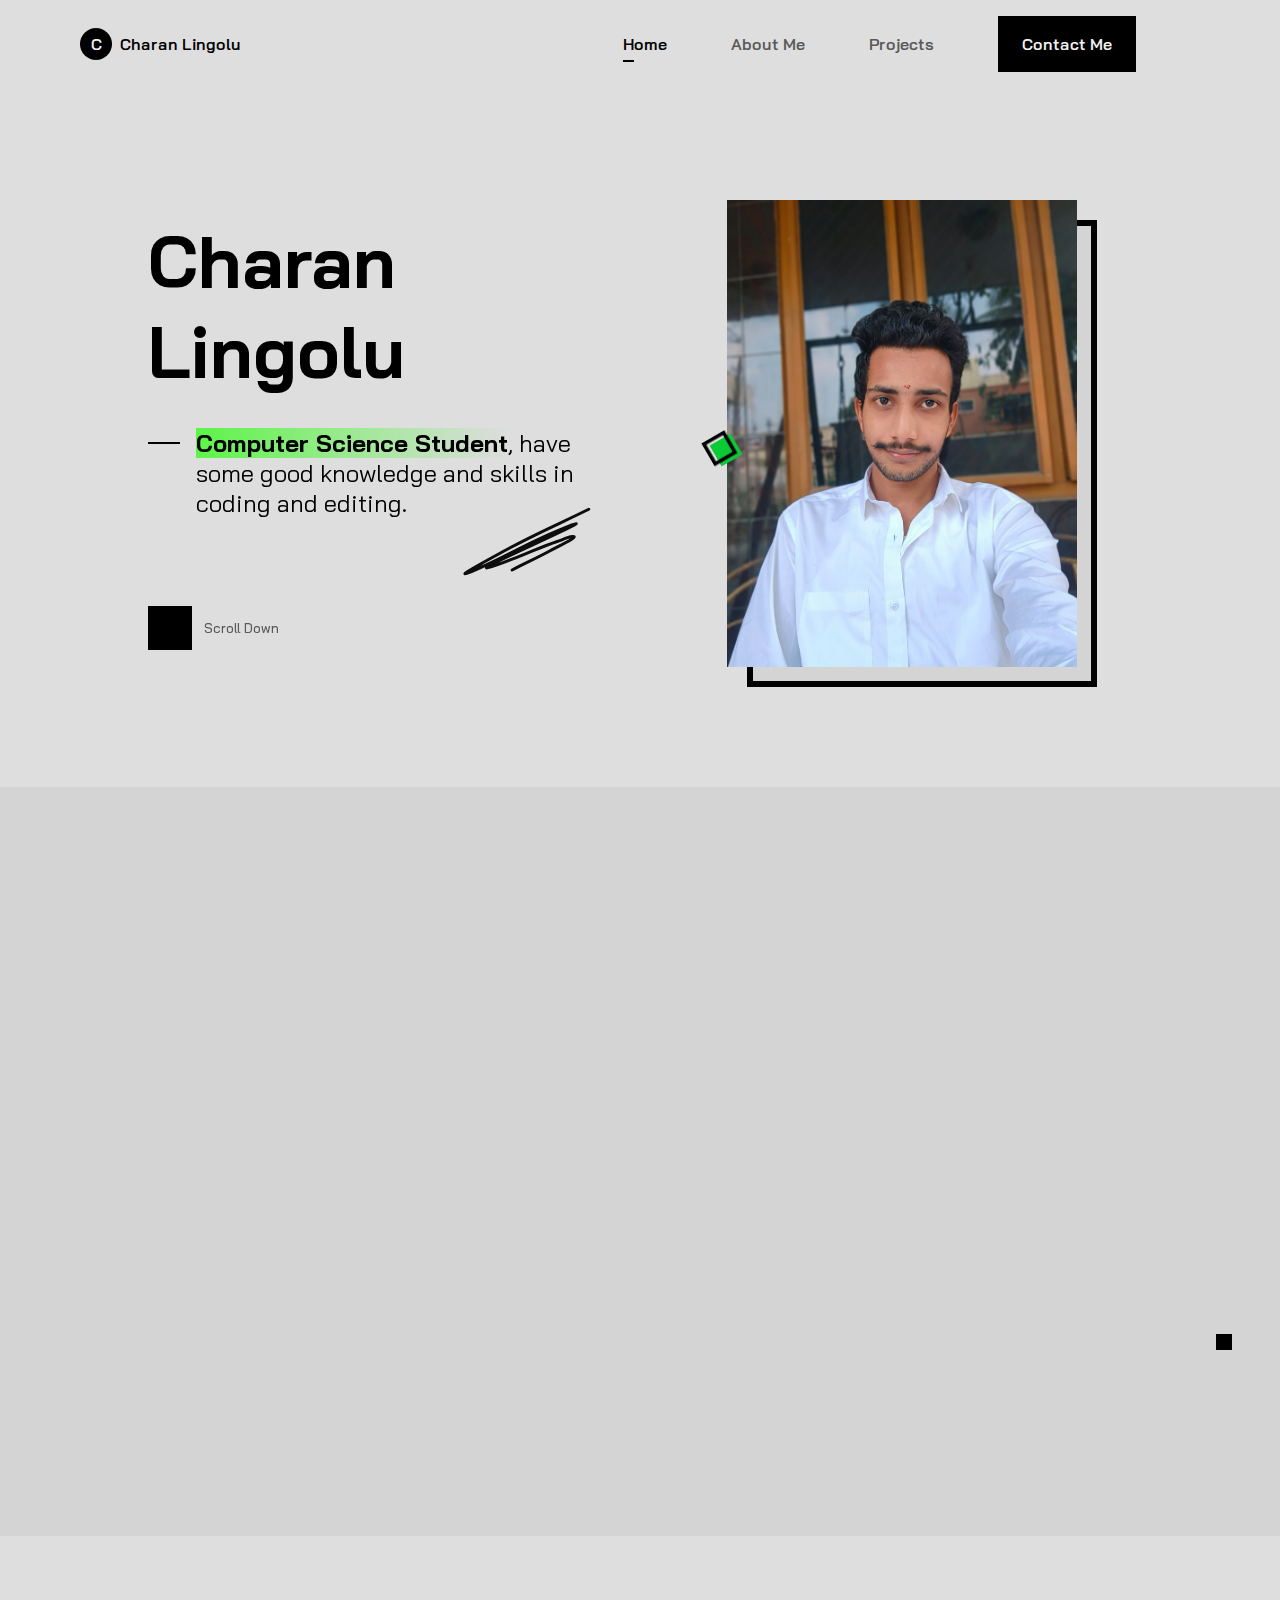
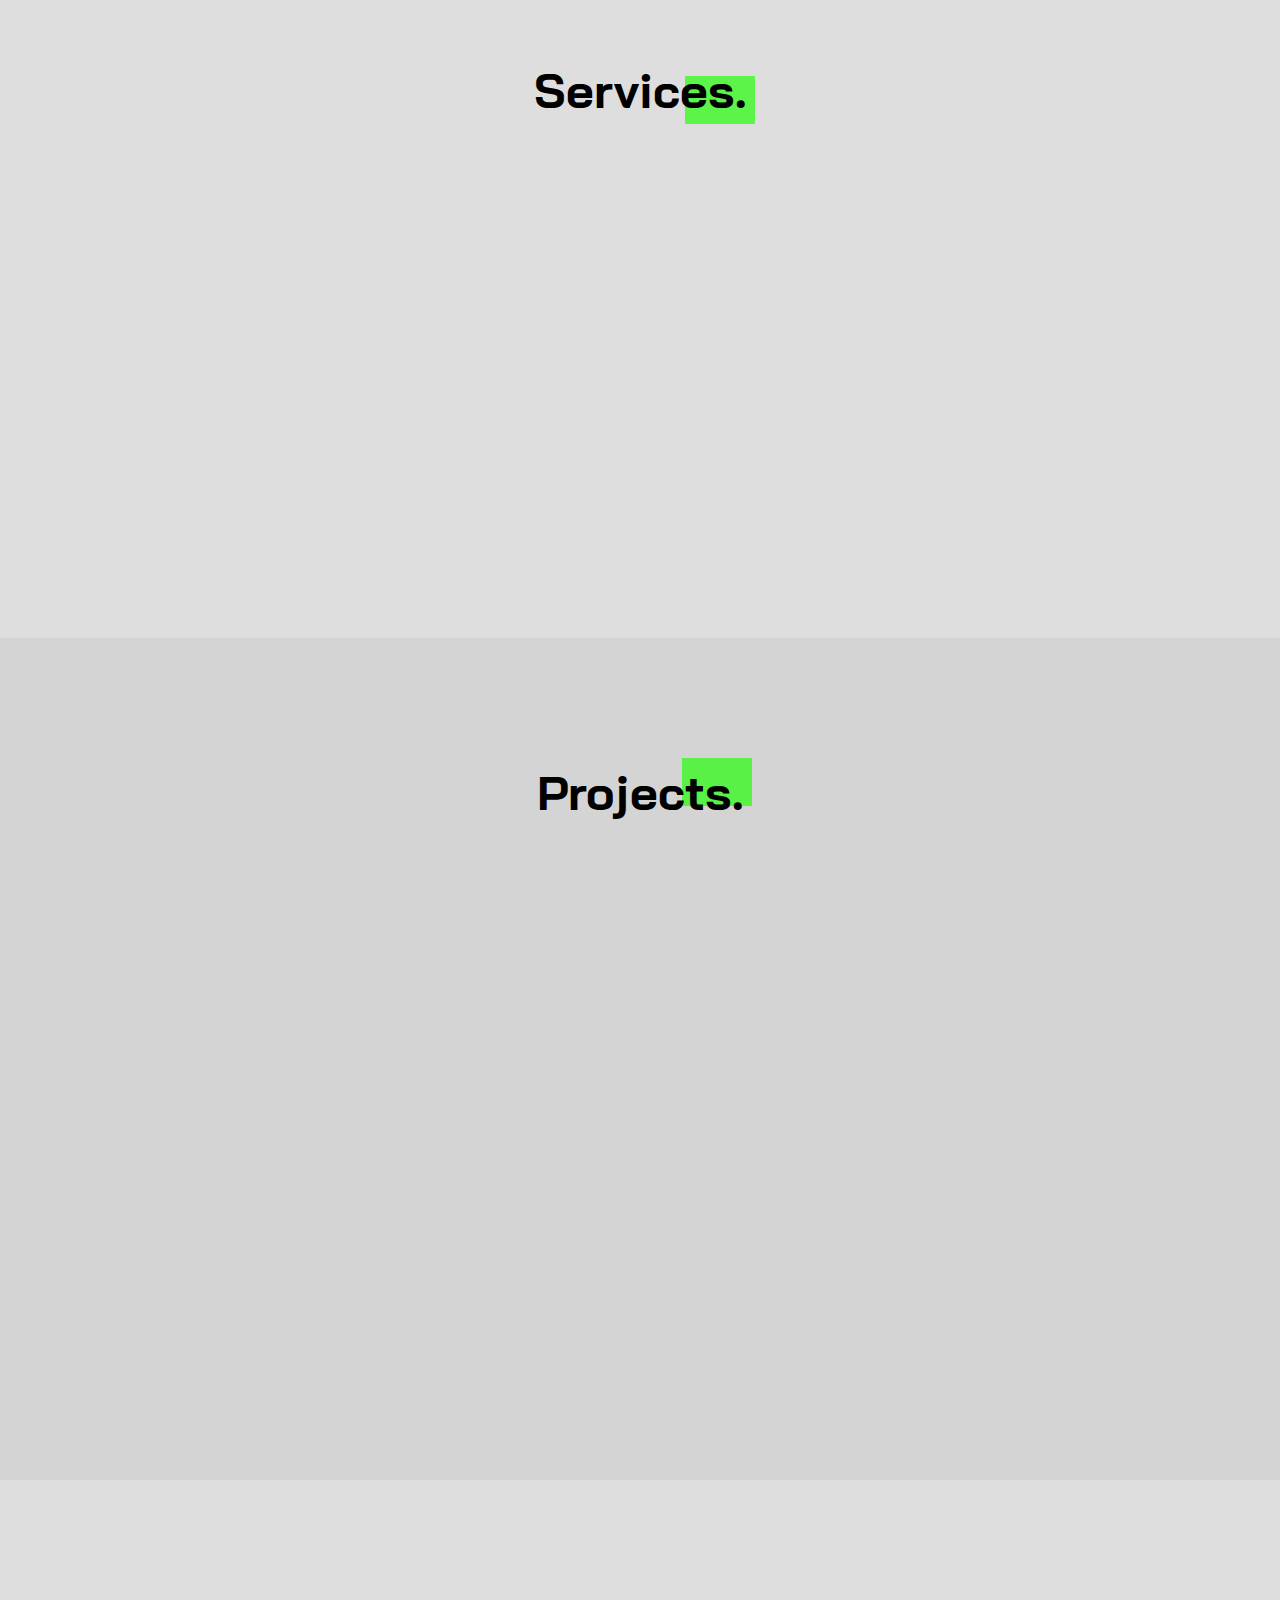
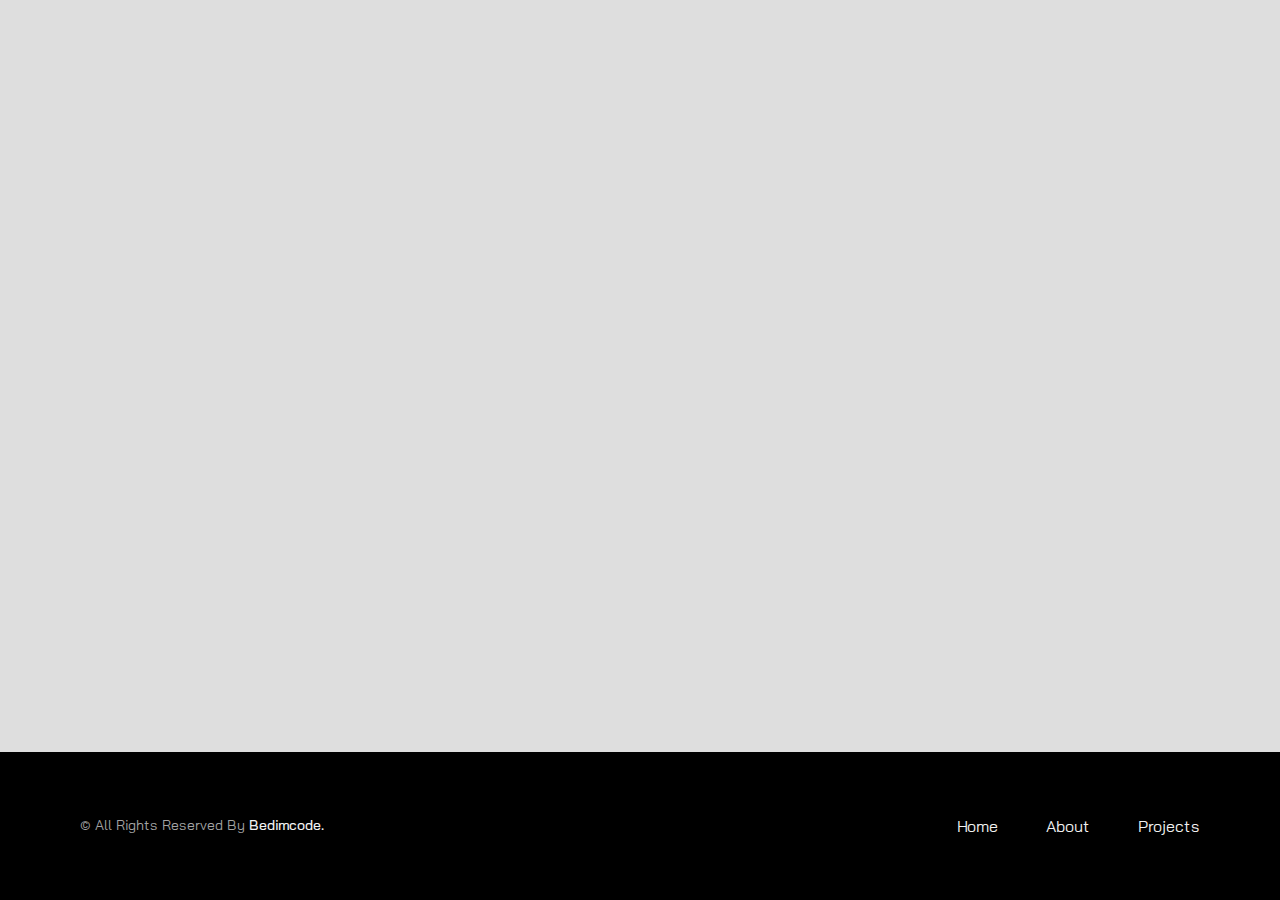
==== commit d013c2db: "Update index.html" ====
--- a/index.html
+++ b/index.html
@@ -76,7 +76,7 @@
 
                     <div class="home__perfil">
                          <div class="home__image">
-                            <img src="profile_1.1.jpg" alt="image" class="home__img">
+                            <img src="lcss.jpg" alt="image" class="home__img">
                             <div class="home__shadow"></div>
 
                             <img src="curved-arrow.svg" alt="" class="home__arrow">
@@ -126,7 +126,7 @@
 
                 <div class="about__perfil">
                     <div class="about__image">
-                        <img src="profile_2.1.jpg" alt="" class="about__img">
+                        <img src="lcsss.jpg" alt="" class="about__img">
 
                         <div class="about__shadow"></div>
 
@@ -281,7 +281,7 @@
                     </div>
 
                     <div class="projects__buttons">
-                        <a href="https://github.com/CharanLingolu/weather" target="_blank" class="projects__link">
+                        <a href="https://charanlingolu.github.io/WEATHER/" target="_blank" class="projects__link">
                             <i class="ri-github-line"></i>View 
                         </a>
                     </div>
